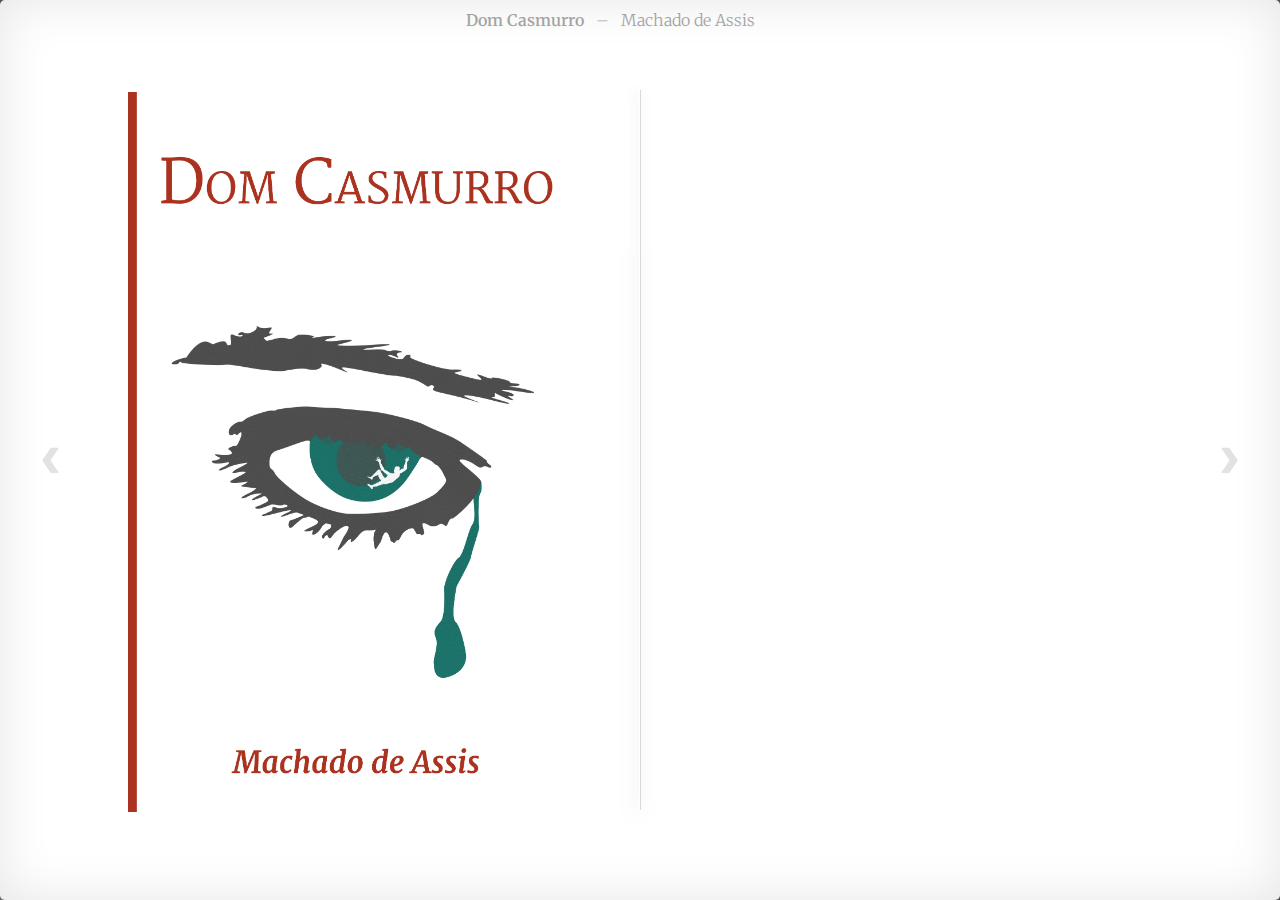
==== livro.html @ fc8b6fec "Começando a criar uma home, transformando a antiga index que era o livro no arquivo livro.html" ====
<!DOCTYPE html>
<html class="no-js" lang="pt">
<head>

   <tittle></tittle>

   <!-- Metadados -->
   <meta http-equiv="Content-Type" content="text/html; charset=UTF-8">
   <meta charset="utf-8">
   <meta http-equiv="X-UA-Compatible" content="IE=edge,chrome=1">
   <meta name="description" content="Versão digital do livro Dom Casmurro de Machado de Assis.">
   <meta name="viewport" content="width=device-width, user-scalable=no">
   <meta name="apple-mobile-web-app-capable" content="yes">

   <!-- Fonte -->
   <link href='https://fonts.googleapis.com/css?family=Merriweather' rel='stylesheet' type='text/css'>

   <!-- Favicons -->
   <link rel="icon" type="image/png" href="img/favicon/favicon-32x32.png" sizes="32x32">
   <link rel="icon" type="image/png" href="img/favicon/android-chrome-192x192.png" sizes="192x192">
   <link rel="icon" type="image/png" href="img/favicon/favicon-96x96.png" sizes="96x96">
   <link rel="icon" type="image/png" href="img/favicon/favicon-16x16.png" sizes="16x16">

   <!-- OG Image-->
   <meta property="og:title" content="Dom Casmurro - Machado de Assis" />
   <meta property="og:type" content="website" />
   <meta property="og:url" content="" />
   <meta property="og:image" content="/img/og-domcasmurro.png" />
   <meta property="og:description" content="Versão digital do livro Dom Casmurro, escrito por Machado de Assis e considerado um dos maiores clássicos da literatura escrito em língua portuguesa" />

   <!-- CSS -->
   <link rel="stylesheet" href="css/normalize.css">
   <link rel="stylesheet" href="css/main.css">
   <link rel="stylesheet" href="css/popup.css">

   <!-- Scripts -->
   <script src="js/libs/jquery.min.js"></script>
   <script src="js/libs/zip.min.js"></script>

   <script>
   "use strict";

   document.onreadystatechange = function () {
      if (document.readyState == "complete") {
         EPUBJS.filePath = "js/libs/";
         EPUBJS.cssPath = window.location.href.replace(window.location.hash, '').replace('index.html', '') + "css/";

         window.reader = ePubReader("dom-casmurro/");
      }
   };

   </script>

   <!-- Full Screen -->
   <script src="js/libs/screenfull.min.js"></script>

   <!-- Render -->
   <script src="js/epub.min.js"></script>

   <!-- Hooks -->
   <script src="js/hooks.min.js"></script>

   <!-- Reader -->
   <script src="js/reader.min.js"></script>


</head>
<body>
   <div id="sidebar">
      <div id="panels">
         <input id="searchBox" placeholder="search" type="search">

         <a id="show-Search" class="show_view icon-search" data-view="Search">Pesquisar</a>
         <a id="show-Toc" class="show_view icon-list-1 active" data-view="Toc">Índice</a>
         <a id="show-Bookmarks" class="show_view icon-bookmark" data-view="Bookmarks">Favoritos</a>
         <a id="show-Notes" class="show_view icon-edit" data-view="Notes">Anotações</a>

      </div>
      <div id="tocView" class="view">
      </div>
      <div id="searchView" class="view">
         <ul id="searchResults"></ul>
      </div>
      <div id="bookmarksView" class="view">
         <ul id="bookmarks"></ul>
      </div>
      <div id="notesView" class="view">
         <div id="new-note">
            <textarea id="note-text"></textarea>
            <button id="note-anchor">Ancoras</button>
         </div>
         <ol id="notes"></ol>
      </div>
   </div>
   <div id="main">

      <div id="titlebar">
         <div id="opener">
            <a id="slider" class="icon-menu">Menu</a>
         </div>
         <div id="metainfo">
            <span id="book-title"></span>
            <span id="title-seperator">&nbsp;&nbsp;–&nbsp;&nbsp;</span>
            <span id="chapter-title"></span>
         </div>
         <div id="title-controls">
            <a id="bookmark" class="icon-bookmark-empty">Favoritos</a>
            <a id="setting" class="icon-cog">Configurações</a>
            <a id="fullscreen" class="icon-resize-full">Tela Cheia</a>
         </div>
      </div>

      <div id="divider"></div>
      <div id="prev" class="arrow">‹</div>
      <div id="viewer"></div>
      <div id="next" class="arrow">›</div>

      <div id="loader"><img src="img/loader.gif"></div>
   </div>
   <div class="modal md-effect-1" id="settings-modal">
      <div class="md-content">
         <h3>Configurações</h3>
         <div>
            <p>
               <input type="checkbox" id="sidebarReflow" name="sidebarReflow"> Reorganizar o texto quando a barra lateral estiver aberta.
            </p>
         </div>
         <div class="closer icon-cancel-circled"></div>
      </div>
   </div>
   <div class="overlay"></div>
</body>
</html>
---- css/main.css ----
@font-face {
  font-family: 'fontello';
  src: url('../font/fontello.eot?60518104');
  src: url('../font/fontello.eot?60518104#iefix') format('embedded-opentype'),
       url('../font/fontello.woff?60518104') format('woff'),
       url('../font/fontello.ttf?60518104') format('truetype'),
       url('../font/fontello.svg?60518104#fontello') format('svg');
  font-weight: normal;
  font-style: normal;
}

body {
  background: #4e4e4e;
  overflow: hidden;
}

#main {
  /* height: 500px; */
  position: absolute;
  width: 100%;
  height: 100%;
  right: 0;
  /* left: 40px; */
/*   -webkit-transform: translate(40px, 0);
  -moz-transform: translate(40px, 0); */

  /* border-radius: 5px 0px 0px 5px; */
  border-radius: 5px;
  background: #fff;
  overflow: hidden;
  -webkit-transition: -webkit-transform .4s, width .2s;
  -moz-transition: -webkit-transform .4s, width .2s;
  -ms-transition: -webkit-transform .4s, width .2s;

  -moz-box-shadow:    inset 0 0 50px rgba(0,0,0,.1);
  -webkit-box-shadow: inset 0 0 50px rgba(0,0,0,.1);
  -ms-box-shadow: inset 0 0 50px rgba(0,0,0,.1);
  box-shadow:         inset 0 0 50px rgba(0,0,0,.1);
}


#titlebar {
  height: 8%;
  min-height: 20px;
  padding: 10px;
  /* margin: 0 50px 0 50px; */
  position: relative;
  color: #4f4f4f;
  font-weight: 100;
  font-family: "Merriweather", "Times New Roman", Times, serif;
  opacity: .5;
  text-align: center;
  -webkit-transition: opacity .5s;
  -moz-transition: opacity .5s;
  -ms-transition: opacity .5s;
  z-index: 10;
}

#titlebar:hover {
  opacity: 1;
}

#titlebar a {
  width: 18px;
  height: 19px;
  line-height: 20px;
  overflow: hidden;
  display: inline-block;
  opacity: .5;
  padding: 4px;
  border-radius: 4px;
}

#titlebar a::before {
  visibility: visible;
}

#titlebar a:hover {
  opacity: .8;
  border: 1px rgba(0,0,0,.2) solid;
  padding: 3px;
}

#titlebar a:active {
  opacity: 1;
  color: rgba(0,0,0,.6);
  /* margin: 1px -1px -1px 1px; */
  -moz-box-shadow:    inset 0 0 6px rgba(155,155,155,.8);
  -webkit-box-shadow: inset 0 0 6px rgba(155,155,155,.8);
  -ms-box-shadow: inset 0 0 6px rgba(155,155,155,.8);
  box-shadow: inset 0 0 6px rgba(155,155,155,.8);
}

#book-title {
  font-weight: 600;
}

#title-seperator {
  display: none;
}

#viewer {
  width: 80%;
  height: 80%;
  /* margin-left: 10%; */
  margin: 0 auto;
  max-width: 1250px;
  z-index: 2;
  position: relative;
  overflow: hidden;
}

#viewer iframe {
  border: none;
}

#prev {
  left: 40px;
}

#next {
  right: 40px;
}

.arrow {
  position: absolute;
  top: 50%;
  margin-top: -32px;
  font-size: 64px;
  color: #E2E2E2;
  font-family: arial, sans-serif;
  font-weight: bold;
  cursor: pointer;
  -webkit-user-select: none;
  -khtml-user-select: none;
  -moz-user-select: none;
  -ms-user-select: none;
  user-select: none;
}

.arrow:hover {
  color: #777;
}

.arrow:active,
.arrow.active {
  color: #000;
}

#sidebar {
  background: #6b6b6b;
  position: absolute;
  /* left: -260px; */
  /* -webkit-transform: translate(-260px, 0);
  -moz-transform: translate(-260px, 0); */
  top: 0;
  min-width: 300px;
  width: 25%;
  height: 100%;
  -webkit-transition: -webkit-transform .5s;
  -moz-transition: -moz-transform .5s;
  -ms-transition: -moz-transform .5s;

  overflow: hidden;
}

#sidebar.open {
 /* left: 0; */
 /* -webkit-transform: translate(0, 0);
 -moz-transform: translate(0, 0); */
}

#main.closed {
  /* left: 300px; */
  -webkit-transform: translate(300px, 0);
  -moz-transform: translate(300px, 0);
  -ms-transform: translate(300px, 0);
}

#main.single {
  width: 75%;
}

#main.single #viewer {
  /* width: 60%;
  margin-left: 20%; */
}

#panels {
  background: #4e4e4e;
  position: absolute;
  left: 0;
  top: 0;
  width: 100%;
  padding: 13px 0;
  height: 14px;
  -moz-box-shadow: 0px 1px 3px rgba(0,0,0,.6);
  -webkit-box-shadow: 0px 1px 3px rgba(0,0,0,.6);
  -ms-box-shadow: 0px 1px 3px rgba(0,0,0,.6);
  box-shadow: 0px 1px 3px rgba(0,0,0,.6);
}

#opener {
  /* padding: 10px 10px; */
  float: left;
}

/* #opener #slider {
  width: 25px;
} */

#metainfo {
  display: inline-block;
  text-align: center;
  max-width: 80%;
}

#title-controls {
  float: right;
}

#panels a {
  visibility: hidden;
  width: 18px;
  height: 20px;
  overflow: hidden;
  display: inline-block;
  color: #ccc;
  margin-left: 6px;
}

#panels a::before {
  visibility: visible;
}

#panels a:hover {
  color: #AAA;
}

#panels a:active {
  color: #AAA;
  margin: 1px 0 -1px 6px;
}

#panels a.active,
#panels a.active:hover {
  color: #AAA;
}

#searchBox {
  width: 165px;
  float: left;
  margin-left: 10px;
  margin-top: -1px;
  /*
  border-radius: 5px;
  background: #9b9b9b;
  float: left;
  margin-left: 5px;
  margin-top: -5px;
  padding: 3px 10px;
  color: #000;
  border: none;
  outline: none; */

}

input::-webkit-input-placeholder {
    color: #454545;
}
input:-moz-placeholder {
    color: #454545;
}
input:-ms-placeholder {
    color: #454545;
}

#divider {
  position: absolute;
  width: 1px;
  border-right: 1px #000 solid;
  height: 80%;
  z-index: 1;
  left: 50%;
  margin-left: -1px;
  top: 10%;
  opacity: .15;
  box-shadow: -2px 0 15px rgba(0, 0, 0, 1);
  display: none;
}

#divider.show {
  display: block;
}

#loader {
  position: absolute;
  z-index: 10;
  left: 50%;
  top: 50%;
  margin: -33px 0 0 -33px;
}

#tocView,
#bookmarksView {
  overflow-x: hidden;
  overflow-y: hidden;
  min-width: 300px;
  width: 25%;
  height: 100%;
  visibility: hidden;
  -webkit-transition: visibility 0 ease .5s;
  -moz-transition: visibility 0 ease .5s;
  -ms-transition: visibility 0 ease .5s;
}



#sidebar.open #tocView,
#sidebar.open #bookmarksView {
  overflow-y: auto;
  visibility: visible;
  -webkit-transition: visibility 0 ease 0;
  -moz-transition: visibility 0 ease 0;
  -ms-transition: visibility 0 ease 0;
}

#sidebar.open #tocView {
  display: block;
}

#tocView > ul,
#bookmarksView > ul {
  margin-top: 15px;
  margin-bottom: 50px;
  padding-left: 20px;
  display: block;
}

#tocView li,
#bookmarksView li {
  margin-bottom:10px;
  width: 225px;
  font-family: Georgia, "Times New Roman", Times, serif;
  list-style: none;
  text-transform: capitalize;
}

#tocView li:active,
#tocView li.currentChapter
{
  list-style: none;
}

.list_item a {
  color: #AAA;
  text-decoration: none;
}

.list_item a.chapter {
  font-size: 1em;
}

.list_item a.section {
  font-size: .8em;
}

.list_item.currentChapter > a,
.list_item a:hover {
  color: #f1f1f1
}

/* #tocView li.openChapter > a, */
.list_item a:hover {
  color: #E2E2E2;
}

.list_item ul {
  padding-left:10px;
  margin-top: 8px;
  display: none;
}

.list_item.currentChapter > ul,
.list_item.openChapter > ul {
  display: block;
}

#tocView.hidden {
  display: none;
}

.toc_toggle {
  display: inline-block;
  width: 14px;
  cursor: pointer;
  -webkit-user-select: none;
  -moz-user-select: none;
  -ms-user-select: none;
  user-select: none;
}

.toc_toggle:before {
  content: '▸';
  color: #fff;
  margin-right: -4px;
}

.currentChapter > .toc_toggle:before,
.openChapter > .toc_toggle:before {
  content: '▾';
}

.view {
  width: 300px;
  height: 100%;
  display: none;
  padding-top: 50px;
  overflow-y: auto;
}

#searchResults {
  margin-bottom: 50px;
  padding-left: 20px;
  display: block;
}

#searchResults li {
  margin-bottom:10px;
  width: 225px;
  font-family: Georgia, "Times New Roman", Times, serif;
  list-style: none;
}

#searchResults a {
  color: #AAA;
  text-decoration: none;
}

#searchResults p {
  text-decoration: none;
  font-size: 12px;
  line-height: 16px;
}

#searchResults p .match {
  background: #ccc;
  color: #000;
}

#searchResults li > p {
  color: #AAA;
}

#searchResults li a:hover {
  color: #E2E2E2;
}

#searchView.shown {
  display: block;
  overflow-y: scroll;
}

#notes {
 padding: 0 0 0 34px;
}

#notes li {
  color: #eee;
  font-size: 12px;
  width: 240px;
  border-top: 1px #fff solid;
  padding-top: 6px;
  margin-bottom: 6px;
}

#notes li a {
  color: #fff;
  display: inline-block;
  margin-left: 6px;
}

#notes li a:hover {
  text-decoration: underline;
}

#notes li img {
  max-width: 240px;
}

#note-text {
  display: block;
  width: 260px;
  height: 80px;
  margin: 0 auto;
  padding: 5px;
  border-radius: 5px;
}

#note-text[disabled], #note-text[disabled="disabled"]{
    opacity: .5;
}

#note-anchor {
  margin-left: 218px;
  margin-top: 5px;
}

#settingsPanel {
  display:none;
}

#settingsPanel h3 {
  color:#f1f1f1;
  font-family:Georgia, "Times New Roman", Times, serif;
  margin-bottom:10px;
}

#settingsPanel ul {
  margin-top:60px;
  list-style-type:none;
}

#settingsPanel li {
  font-size:1em;
  color:#f1f1f1;
}

#settingsPanel .xsmall {  font-size:x-small; }
#settingsPanel .small {  font-size:small; }
#settingsPanel .medium {  font-size:medium; }
#settingsPanel .large {  font-size:large; }
#settingsPanel .xlarge {  font-size:x-large; }

.highlight { background-color: yellow }

.modal {
  position: fixed;
  top: 50%;
  left: 50%;
  width: 50%;
  width: 630px;

  height: auto;
  z-index: 2000;
  visibility: hidden;
  margin-left: -320px;
  margin-top: -160px;

}

.overlay {
  position: fixed;
  width: 100%;
  height: 100%;
  visibility: hidden;
  top: 0;
  left: 0;
  z-index: 1000;
  opacity: 0;
  background: rgba(255,255,255,0.8);
  -webkit-transition: all 0.3s;
  -moz-transition: all 0.3s;
  -ms-transition: all 0.3s;
  transition: all 0.3s;
}

.md-show {
    visibility: visible;
}

.md-show ~ .overlay {
    opacity: 1;
    visibility: visible;
}

/* Content styles */
.md-content {
  color: #fff;
  background: #6b6b6b;
  position: relative;
  border-radius: 3px;
  margin: 0 auto;
  height: 320px;
}

.md-content h3 {
  margin: 0;
  padding: 6px;
  text-align: center;
  font-size: 22px;
  font-weight: 300;
  opacity: 0.8;
  background: rgba(0,0,0,0.1);
  border-radius: 3px 3px 0 0;
}

.md-content > div {
  padding: 15px 40px 30px;
  margin: 0;
  font-weight: 300;
  font-size: 14px;
}

.md-content > div p {
  margin: 0;
  padding: 10px 0;
}

.md-content > div ul {
  margin: 0;
  padding: 0 0 30px 20px;
}

.md-content > div ul li {
  padding: 5px 0;
}

.md-content button {
  display: block;
  margin: 0 auto;
  font-size: 0.8em;
}

/* Effect 1: Fade in and scale up */
.md-effect-1 .md-content {
  -webkit-transform: scale(0.7);
  -moz-transform: scale(0.7);
  -ms-transform: scale(0.7);
  transform: scale(0.7);
  opacity: 0;
  -webkit-transition: all 0.3s;
  -moz-transition: all 0.3s;
  -ms-transition: all 0.3s;
  transition: all 0.3s;
}

.md-show.md-effect-1 .md-content {
  -webkit-transform: scale(1);
  -moz-transform: scale(1);
  -ms-transform: scale(1);
  transform: scale(1);
  opacity: 1;
}

.md-content > .closer {
  font-size: 18px;
  position: absolute;
  right: 0;
  top: 0;
  font-size: 24px;
  padding: 4px;
}

@media only screen and (max-width: 1040px) {
  #viewer{
    width: 50%;
    margin-left: 25%;
  }

  #divider,
  #divider.show {
    display: none;
  }
}

@media only screen and (max-width: 900px) {
  #viewer{
    width: 60%;
    margin-left: 20%;
  }

  #prev {
    left: 20px;
  }

  #next {
    right: 20px;
  }
}

@media only screen and (max-width: 550px) {
  #viewer{
    width: 80%;
    margin-left: 10%;
  }

  #prev {
    left: 0;
  }

  #next {
    right: 0;
  }

  .arrow {
    height: 100%;
    top: 45px;
    width: 10%;
    text-indent: -10000px;
  }

  #main {
    -webkit-transform: translate(0, 0);
    -moz-transform: translate(0, 0);
    -ms-transform: translate(0, 0);
    -webkit-transition: -webkit-transform .3s;
    -moz-transition: -moz-transform .3s;
    -ms-transition: -moz-transform .3s;
  }

  #main.closed {
    -webkit-transform: translate(260px, 0);
    -moz-transform: translate(260px, 0);
    -ms-transform: translate(260px, 0);
  }

  #titlebar {
    /* font-size: 16px; */
    /* margin: 0 50px 0 50px; */
  }

  #metainfo {
    font-size: 10px;
  }

  #tocView {
    width: 260px;
  }

  #tocView li {
    font-size: 12px;
  }

  #tocView > ul{
    padding-left: 10px;
  }
}


/* For iPad portrait layouts only */
@media only screen and (min-device-width: 481px) and (max-device-width: 1024px) and (orientation: portrait) {
    #viewer iframe {
        width: 460px;
        height: 740px;
    }
}
 /*For iPad landscape layouts only */
@media only screen and (min-device-width: 481px) and (max-device-width: 1024px) and (orientation: landscape) {
    #viewer iframe {
        width: 460px;
        height: 415px;
    }
}
/* For iPhone portrait layouts only */
@media only screen and (max-device-width: 480px) and (orientation: portrait) {
    #viewer {
      width: 256px;
      height: 432px;
    }
    #viewer iframe {
       width: 256px;
       height: 432px;
    }
}
/* For iPhone landscape layouts only */
@media only screen and (max-device-width: 480px) and (orientation: landscape) {
    #viewer iframe {
        width: 256px;
        height: 124px;
    }
}

[class^="icon-"]:before, [class*=" icon-"]:before {
    font-family: "fontello";
    font-style: normal;
    font-weight: normal;
    speak: none;

    display: inline-block;
    text-decoration: inherit;
    width: 1em;
    margin-right: .2em;
    text-align: center;
    /* opacity: .8; */

    /* For safety - reset parent styles, that can break glyph codes*/
    font-variant: normal;
    text-transform: none;

    /* you can be more comfortable with increased icons size */
    font-size: 112%;
}


.icon-search:before { content: '\e807'; } /* '' */
.icon-resize-full-1:before { content: '\e804'; } /* '' */
.icon-cancel-circled2:before { content: '\e80f'; } /* '' */
.icon-link:before { content: '\e80d'; } /* '' */
.icon-bookmark:before { content: '\e805'; } /* '' */
.icon-bookmark-empty:before { content: '\e806'; } /* '' */
.icon-download-cloud:before { content: '\e811'; } /* '' */
.icon-edit:before { content: '\e814'; } /* '' */
.icon-menu:before { content: '\e802'; } /* '' */
.icon-cog:before { content: '\e813'; } /* '' */
.icon-resize-full:before { content: '\e812'; } /* '' */
.icon-cancel-circled:before { content: '\e80e'; } /* '' */
.icon-up-dir:before { content: '\e80c'; } /* '' */
.icon-right-dir:before { content: '\e80b'; } /* '' */
.icon-angle-right:before { content: '\e809'; } /* '' */
.icon-angle-down:before { content: '\e80a'; } /* '' */
.icon-right:before { content: '\e815'; } /* '' */
.icon-list-1:before { content: '\e803'; } /* '' */
.icon-list-numbered:before { content: '\e801'; } /* '' */
.icon-columns:before { content: '\e810'; } /* '' */
.icon-list:before { content: '\e800'; } /* '' */
.icon-resize-small:before { content: '\e808'; } /* '' */
---- css/popup.css ----
/* http://davidwalsh.name/css-tooltips */
/* base CSS element */
.popup {
  background: #eee;
  border: 1px solid #ccc;
  padding: 10px;
  border-radius: 8px;
  box-shadow: 0 2px 5px rgba(0, 0, 0, 0.2);
  position: fixed;
  max-width: 300px;
  font-size: 12px;
  
  display: none;
  margin-left: 2px;
  
  margin-top: 30px;
}

.popup.above {
  margin-top: -10px;
}

.popup.left {
  margin-left: -20px;
}

.popup.right {
  margin-left: 40px;
}

.pop_content {
  max-height: 225px;
  overflow-y: auto;
}

.pop_content > p {
  margin-top: 0;
}

/* below */
.popup:before {
  position: absolute;
  display: inline-block;
  border-bottom: 10px solid #eee;
  border-right: 10px solid transparent;
  border-left: 10px solid transparent;
  border-bottom-color: rgba(0, 0, 0, 0.2);
  left: 50%;
  top: -10px;
  margin-left: -6px;
  content: '';
}

.popup:after {
  position: absolute;
  display: inline-block;
  border-bottom: 9px solid #eee;
  border-right: 9px solid transparent;
  border-left: 9px solid transparent;
  left: 50%;
  top: -9px;
  margin-left: -5px;
  content: '';
}

/* above */
.popup.above:before {
  border-bottom: none;
  border-top: 10px solid #eee;
  border-top-color: rgba(0, 0, 0, 0.2);
  top: 100%;
}

.popup.above:after {
  border-bottom: none;
  border-top: 9px solid #eee;
  top: 100%;
}

.popup.left:before,
.popup.left:after
{
  left: 20px;
}

.popup.right:before,
.popup.right:after
{
  left: auto;
  right: 20px;
}


.popup.show, .popup.on {
  display: block;
}
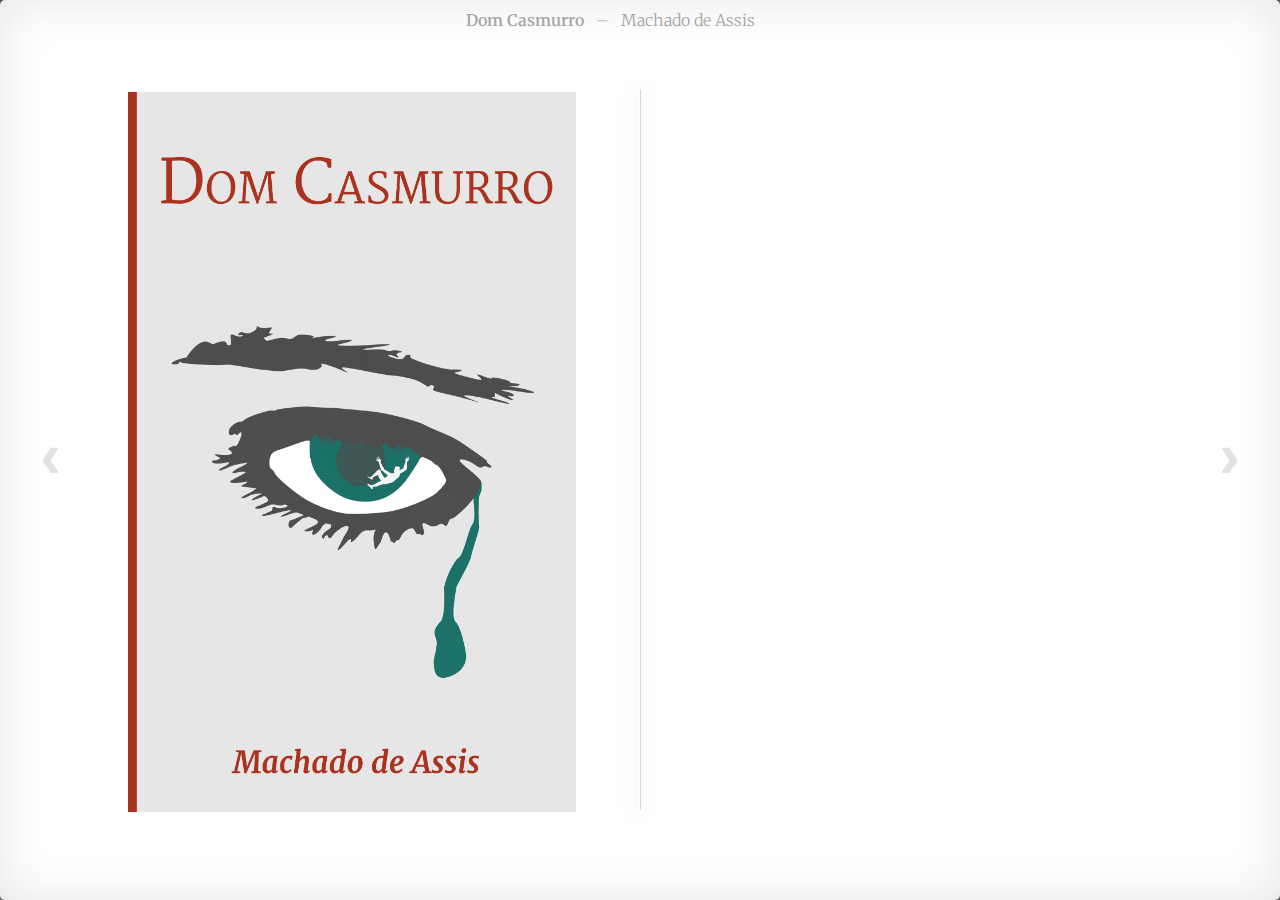
==== commit 7dd81e25: "Aplicada OG Image para o projeto" ====
--- a/livro.html
+++ b/livro.html
@@ -24,7 +24,7 @@
    <!-- OG Image-->
    <meta property="og:title" content="Dom Casmurro - Machado de Assis" />
    <meta property="og:type" content="website" />
-   <meta property="og:url" content="" />
+   <meta property="og:url" content="http://dcasmurro.com.br/" />
    <meta property="og:image" content="/img/og-domcasmurro.png" />
    <meta property="og:description" content="Versão digital do livro Dom Casmurro, escrito por Machado de Assis e considerado um dos maiores clássicos da literatura escrito em língua portuguesa" />
 
@@ -43,11 +43,23 @@
    document.onreadystatechange = function () {
       if (document.readyState == "complete") {
          EPUBJS.filePath = "js/libs/";
-         EPUBJS.cssPath = window.location.href.replace(window.location.hash, '').replace('index.html', '') + "css/";
+         EPUBJS.cssPath = window.location.href.replace(window.location.hash, '').replace('livro.html', '') + "css/";
 
          window.reader = ePubReader("dom-casmurro/");
       }
    };
+
+   </script>
+
+   <!-- Google Analytics -->
+   <script>
+   (function(i,s,o,g,r,a,m){i['GoogleAnalyticsObject']=r;i[r]=i[r]||function(){
+      (i[r].q=i[r].q||[]).push(arguments)},i[r].l=1*new Date();a=s.createElement(o),
+      m=s.getElementsByTagName(o)[0];a.async=1;a.src=g;m.parentNode.insertBefore(a,m)
+   })(window,document,'script','https://www.google-analytics.com/analytics.js','ga');
+
+   ga('create', 'UA-78475840-1', 'auto');
+   ga('send', 'pageview');
 
    </script>
 
@@ -68,7 +80,7 @@
 <body>
    <div id="sidebar">
       <div id="panels">
-         <input id="searchBox" placeholder="search" type="search">
+         <input id="searchBox" placeholder="Procurar capítulo" type="search">
 
          <a id="show-Search" class="show_view icon-search" data-view="Search">Pesquisar</a>
          <a id="show-Toc" class="show_view icon-list-1 active" data-view="Toc">Índice</a>
@@ -87,7 +99,7 @@
       <div id="notesView" class="view">
          <div id="new-note">
             <textarea id="note-text"></textarea>
-            <button id="note-anchor">Ancoras</button>
+            <button id="note-anchor">Criar nota aqui</button>
          </div>
          <ol id="notes"></ol>
       </div>
@@ -111,9 +123,9 @@
       </div>
 
       <div id="divider"></div>
-      <div id="prev" class="arrow">‹</div>
+      <div id="prev" class="arrow" onClick="ga('send', 'event', { eventCategory: 'Troca de Pagina', eventAction: 'pagina anterior'});">‹</div>
       <div id="viewer"></div>
-      <div id="next" class="arrow">›</div>
+      <div id="next" class="arrow" onClick="ga('send', 'event', { eventCategory: 'Troca de Pagina', eventAction: 'proxima pagina'});">›</div>
 
       <div id="loader"><img src="img/loader.gif"></div>
    </div>
